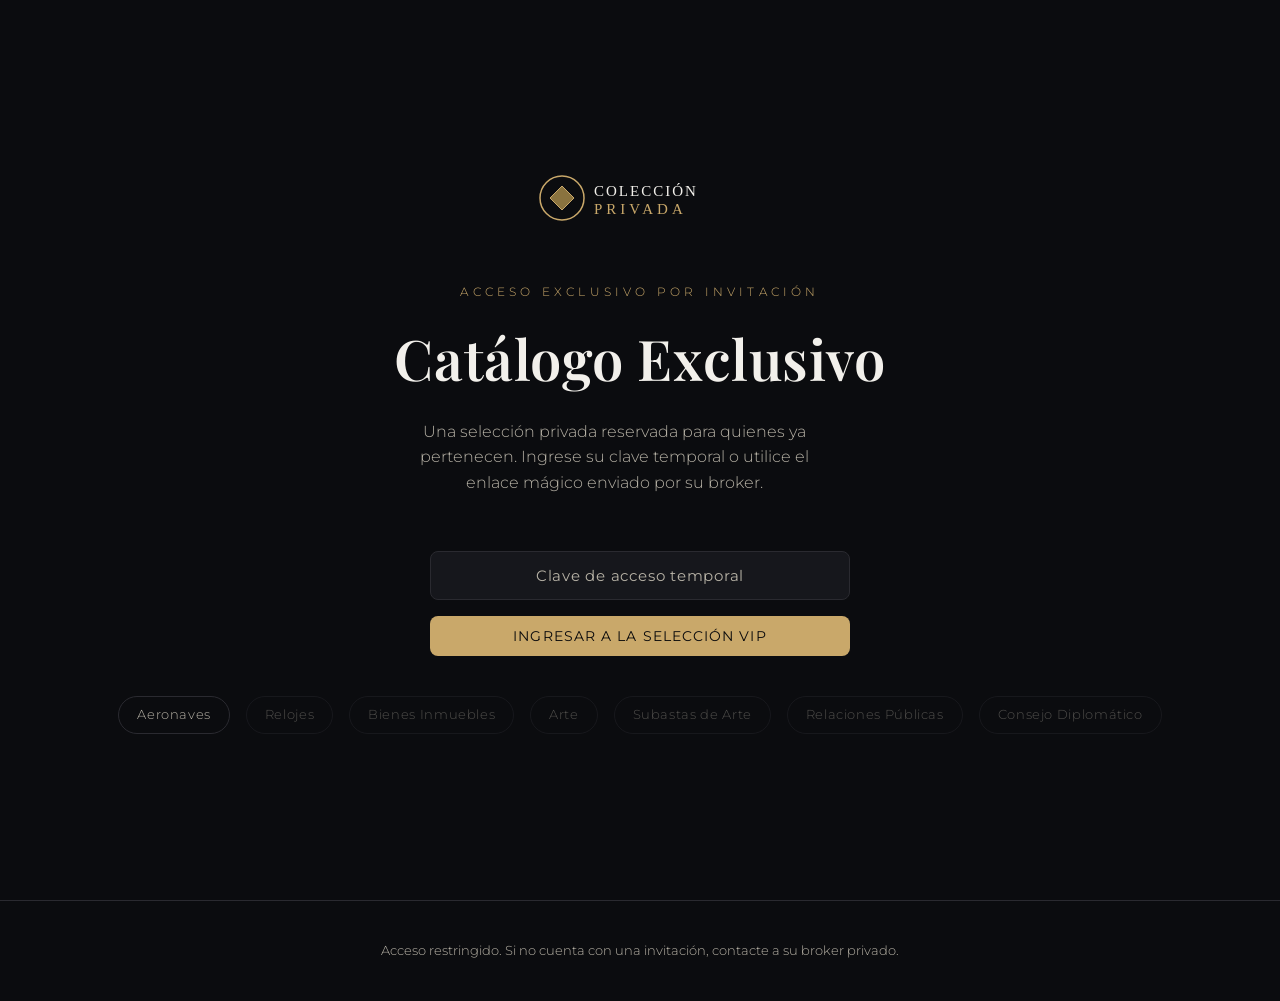
==== index.html @ b6ce3cef "feat: setup inicial, master sql script, portada vip y deploy configurado Co-Authored-By: Claude Sonn" ====
<!DOCTYPE html>
<html lang="es" class="tema-noche-forzado">
<head>
    <meta charset="UTF-8">
    <meta name="viewport" content="width=device-width, initial-scale=1.0">
    <title>Acceso Privado · Catálogo Exclusivo</title>
    <meta name="description" content="Plataforma de acceso exclusivo por invitación. Colección Privada para clientes VIP.">
    <link rel="icon" href="favicon.ico">

    <link rel="preconnect" href="https://fonts.googleapis.com">
    <link rel="preconnect" href="https://fonts.gstatic.com" crossorigin>
    <link href="https://fonts.googleapis.com/css2?family=Playfair+Display:wght@500;600;700&family=Montserrat:wght@300;400;500&display=swap" rel="stylesheet">

    <link rel="preload" href="assets/css/main.css" as="style">
    <link rel="stylesheet" href="assets/css/main.css">
</head>
<body>

    <main class="acceso-vip">

        <img class="acceso-vip__logo" src="assets/img/logo.svg" alt="Colección Privada" loading="eager" width="220" height="64">

        <div>
            <p class="acceso-vip__eyebrow">Acceso exclusivo por invitación</p>
            <h1 class="acceso-vip__title">Catálogo Exclusivo</h1>
            <p class="acceso-vip__subtitle">Una selección privada reservada para quienes ya pertenecen. Ingrese su clave temporal o utilice el enlace mágico enviado por su broker.</p>
        </div>

        <form class="form-acceso" action="#" method="post" autocomplete="off">
            <input class="form-acceso__input" type="text" name="pin" placeholder="Clave de acceso temporal" maxlength="12" required>
            <button class="btn-vip form-acceso__submit" type="submit">Ingresar a la Selección VIP</button>
        </form>

        <nav class="categorias-vip" aria-label="Categorías de la Colección Privada">
            <a class="categorias-vip__chip" href="catalogo/aeronaves.php">Aeronaves</a>
            <span class="categorias-vip__chip" aria-disabled="true">Relojes</span>
            <span class="categorias-vip__chip" aria-disabled="true">Bienes Inmuebles</span>
            <span class="categorias-vip__chip" aria-disabled="true">Arte</span>
            <span class="categorias-vip__chip" aria-disabled="true">Subastas de Arte</span>
            <span class="categorias-vip__chip" aria-disabled="true">Relaciones Públicas</span>
            <span class="categorias-vip__chip" aria-disabled="true">Consejo Diplomático</span>
        </nav>

    </main>

    <footer class="site-footer">
        Acceso restringido. Si no cuenta con una invitación, contacte a su broker privado.
    </footer>

</body>
</html>
---- assets/css/main.css ----
/* =============================================================================
   assets/css/main.css — Yahain (público: Catálogo Exclusivo / Colección Privada)
   Mobile-First | ARF-Grid (Adaptive Responsive Flex) | Modo Oscuro fluido
   Mandamiento #1: nacer para celular, sin anchos fijos en contenedores.
   Mandamiento #3: contraste mínimo WCAG 4.5:1.
   Prohibido: !important, estilos inline.
   ============================================================================= */

:root {
    /* Paleta Día — marfil / oro rosado (FODA specs: institucional, Bienes Raíces) */
    --color-bg: #faf7f2;
    --color-bg-alt: #f1ebe1;
    --color-text: #2b2620;
    --color-text-muted: #6b6255;
    --color-primary: #2b2620;
    --color-accent: #b08d57;
    --color-accent-soft: #d9c4a3;
    --color-border: #e3d9c8;

    --font-serif: "Playfair Display", "Cormorant Garamond", Georgia, serif;
    --font-sans: "Montserrat", "Lato", system-ui, -apple-system, "Segoe UI", sans-serif;

    --space-xs: 0.5rem;
    --space-sm: 1rem;
    --space-md: 1.5rem;
    --space-lg: 2.5rem;
    --space-xl: 4rem;
    --radius: 0.5rem;
    --container-max: 1400px;
}

@media (prefers-color-scheme: dark) {
    :root {
        /* Paleta Noche — ónix / oro clásico (FODA specs: Aeronaves, Arte, Relojes) */
        --color-bg: #0a0a0c;
        --color-bg-alt: #15151a;
        --color-text: #f2f0eb;
        --color-text-muted: #b7b2a6;
        --color-primary: #f2f0eb;
        --color-accent: #c9a86a;
        --color-accent-soft: #8a733f;
        --color-border: #2a2a30;
    }
}

/* ── MODO NOCHE FORZADO ────────────────────────────────────────────────────
   Para vistas que deben transmitir misterio/exclusividad sin depender de la
   preferencia del sistema del visitante (ej. portada de acceso VIP). */
:root.tema-noche-forzado {
    --color-bg: #0b0c0f;
    --color-bg-alt: #16171c;
    --color-text: #f2f0eb;
    --color-text-muted: #b7b2a6;
    --color-primary: #f2f0eb;
    --color-accent: #c9a86a;
    --color-accent-soft: #8a733f;
    --color-border: #2a2a30;
}

* {
    box-sizing: border-box;
}

body {
    margin: 0;
    background-color: var(--color-bg);
    color: var(--color-text);
    font-family: var(--font-sans);
    font-weight: 300;
    line-height: 1.6;
    -webkit-font-smoothing: antialiased;
}

h1, h2, h3, h4 {
    font-family: var(--font-serif);
    font-weight: 600;
    letter-spacing: 0.01em;
    margin: 0 0 var(--space-sm);
}

img,
video {
    max-width: 100%;
    height: auto;
}

/* ── CONTENEDOR MAESTRO: ancho fluido con tope vía variable nativa ───────── */
.container {
    width: 100%;
    max-width: var(--container-max);
    margin-inline: auto;
    padding-inline: var(--space-md);
}

/* ── ARF-GRID (Adaptive Responsive Foundation): 100% responsivo, cero px fijos */
.arf-grid {
    display: flex;
    flex-wrap: wrap;
    justify-content: center;
    align-items: stretch;
    gap: var(--space-md);
    width: 100%;
    padding: var(--space-md);
}

.arf-grid > * {
    flex: 1 1 100%;
}

@media (min-width: 640px) {
    .arf-grid > .arf-col-2 {
        flex: 1 1 calc(50% - var(--space-md));
    }
}

@media (min-width: 960px) {
    .arf-grid > .arf-col-3 {
        flex: 1 1 calc(33.333% - var(--space-md));
    }
    .arf-grid > .arf-col-4 {
        flex: 1 1 calc(25% - var(--space-md));
    }
}

.card {
    background-color: var(--color-bg-alt);
    border: 1px solid var(--color-border);
    border-radius: var(--radius);
    padding: var(--space-md);
}

/* ── HEADER: marca minimalista ────────────────────────────────────────────── */
.site-header {
    display: flex;
    flex-wrap: wrap;
    align-items: center;
    justify-content: space-between;
    gap: var(--space-sm);
    padding: var(--space-md);
    border-bottom: 1px solid var(--color-border);
}

.site-header__brand {
    font-family: var(--font-serif);
    font-size: 1.25rem;
    letter-spacing: 0.08em;
    text-transform: uppercase;
    color: var(--color-text);
    text-decoration: none;
}

.site-header__tagline {
    font-size: 0.75rem;
    letter-spacing: 0.15em;
    text-transform: uppercase;
    color: var(--color-accent);
}

/* ── HERO DE PRODUCTO: imagen a sangre + overlay de texto ────────────────── */
.producto-hero {
    position: relative;
    width: 100%;
    aspect-ratio: 16 / 9;
    overflow: hidden;
    border-radius: var(--radius);
    margin-top: var(--space-lg);
}

/* ── UTILIDADES DE MAQUETACIÓN (evitan estilos inline) ────────────────────── */
.arf-grid--align-top {
    align-items: flex-start;
}

.u-mt-sm {
    margin-top: var(--space-sm);
}

.u-mt-lg {
    margin-top: var(--space-lg);
}

.u-text-muted {
    color: var(--color-text-muted);
}

.producto-hero img {
    width: 100%;
    height: 100%;
    object-fit: cover;
}

.producto-hero__overlay {
    position: absolute;
    inset: 0;
    display: flex;
    flex-direction: column;
    justify-content: flex-end;
    padding: var(--space-lg) var(--space-md);
    background: linear-gradient(180deg, rgba(10, 10, 12, 0) 40%, rgba(10, 10, 12, 0.85) 100%);
}

.producto-hero__eyebrow {
    font-size: 0.75rem;
    letter-spacing: 0.2em;
    text-transform: uppercase;
    color: var(--color-accent-soft);
    margin-bottom: var(--space-xs);
}

.producto-hero__title {
    color: #f2f0eb;
    margin: 0;
    font-size: clamp(1.75rem, 4vw, 3rem);
}

.producto-hero__subtitle {
    color: #e3d9c8;
    margin-top: var(--space-xs);
    font-weight: 300;
}

/* ── GALERÍA DE PRODUCTO: reutiliza .arf-grid, tarjetas con aspect-ratio ──── */
.producto-galeria .arf-grid > * {
    aspect-ratio: 4 / 3;
    overflow: hidden;
    border-radius: var(--radius);
}

.producto-galeria img {
    width: 100%;
    height: 100%;
    object-fit: cover;
    transition: transform 0.35s ease;
}

.producto-galeria img:hover {
    transform: scale(1.04);
}

/* ── FICHA TÉCNICA ─────────────────────────────────────────────────────────── */
.producto-specs {
    border-collapse: collapse;
    width: 100%;
}

.producto-specs th,
.producto-specs td {
    text-align: left;
    padding: var(--space-sm) 0;
    border-bottom: 1px solid var(--color-border);
    font-weight: 300;
}

.producto-specs th {
    width: 45%;
    color: var(--color-text-muted);
    font-weight: 400;
    text-transform: uppercase;
    font-size: 0.75rem;
    letter-spacing: 0.05em;
}

/* ── BADGE DE ESTATUS ──────────────────────────────────────────────────────── */
.badge-estatus {
    display: inline-block;
    padding: 0.35em 0.9em;
    border: 1px solid var(--color-accent);
    border-radius: 999px;
    color: var(--color-accent);
    font-size: 0.75rem;
    letter-spacing: 0.1em;
    text-transform: uppercase;
}

/* ── CTA VIP ───────────────────────────────────────────────────────────────── */
.btn-vip {
    display: inline-block;
    padding: 0.9em 2em;
    background-color: var(--color-accent);
    color: #0a0a0c;
    border: none;
    border-radius: var(--radius);
    font-family: var(--font-sans);
    font-size: 0.85rem;
    letter-spacing: 0.08em;
    text-transform: uppercase;
    text-decoration: none;
    cursor: pointer;
}

.btn-vip:hover {
    background-color: var(--color-accent-soft);
}

/* ── PIE DE PÁGINA ─────────────────────────────────────────────────────────── */
.site-footer {
    padding: var(--space-lg) var(--space-md);
    text-align: center;
    color: var(--color-text-muted);
    font-size: 0.8rem;
    border-top: 1px solid var(--color-border);
}

/* ── PORTADA VIP (index) ───────────────────────────────────────────────────── */
.acceso-vip {
    min-height: 100svh;
    display: flex;
    flex-direction: column;
    justify-content: center;
    align-items: center;
    text-align: center;
    padding: var(--space-lg) var(--space-md);
    gap: var(--space-lg);
}

.acceso-vip__logo {
    width: 100%;
    max-width: 220px;
    height: auto;
}

.acceso-vip__eyebrow {
    font-size: 0.75rem;
    letter-spacing: 0.35em;
    text-transform: uppercase;
    color: var(--color-accent);
}

.acceso-vip__title {
    font-size: clamp(2rem, 6vw, 3.5rem);
    margin: 0;
}

.acceso-vip__subtitle {
    max-width: 40ch;
    color: var(--color-text-muted);
    font-weight: 300;
}

/* ── FORMULARIO DE ACCESO (PIN / enlace mágico) ───────────────────────────── */
.form-acceso {
    display: flex;
    flex-wrap: wrap;
    justify-content: center;
    gap: var(--space-sm);
    width: 100%;
    max-width: 420px;
}

.form-acceso__input {
    flex: 1 1 100%;
    max-width: 100%;
    padding: 0.9em 1.1em;
    background-color: var(--color-bg-alt);
    border: 1px solid var(--color-border);
    border-radius: var(--radius);
    color: var(--color-text);
    font-family: var(--font-sans);
    font-size: 0.95rem;
    letter-spacing: 0.15em;
    text-align: center;
    text-transform: uppercase;
}

.form-acceso__input::placeholder {
    color: var(--color-text-muted);
    letter-spacing: 0.05em;
    text-transform: none;
}

.form-acceso__input:focus {
    outline: none;
    border-color: var(--color-accent);
}

.form-acceso__submit {
    flex: 1 1 100%;
}

/* ── CHIPS DE CATEGORÍAS (accesos secundarios a la Selección VIP) ─────────── */
.categorias-vip {
    display: flex;
    flex-wrap: wrap;
    justify-content: center;
    gap: var(--space-sm);
    max-width: var(--container-max);
}

.categorias-vip__chip {
    padding: 0.6em 1.4em;
    border: 1px solid var(--color-border);
    border-radius: 999px;
    color: var(--color-text-muted);
    font-size: 0.8rem;
    letter-spacing: 0.05em;
    text-decoration: none;
    transition: border-color 0.25s ease, color 0.25s ease;
}

.categorias-vip__chip:hover {
    border-color: var(--color-accent);
    color: var(--color-accent);
}

.categorias-vip__chip[aria-disabled="true"] {
    pointer-events: none;
    opacity: 0.4;
}
---- assets/css/main.css ----
/* =============================================================================
   assets/css/main.css — Yahain (público: Catálogo Exclusivo / Colección Privada)
   Mobile-First | ARF-Grid (Adaptive Responsive Flex) | Modo Oscuro fluido
   Mandamiento #1: nacer para celular, sin anchos fijos en contenedores.
   Mandamiento #3: contraste mínimo WCAG 4.5:1.
   Prohibido: !important, estilos inline.
   ============================================================================= */

:root {
    /* Paleta Día — marfil / oro rosado (FODA specs: institucional, Bienes Raíces) */
    --color-bg: #faf7f2;
    --color-bg-alt: #f1ebe1;
    --color-text: #2b2620;
    --color-text-muted: #6b6255;
    --color-primary: #2b2620;
    --color-accent: #b08d57;
    --color-accent-soft: #d9c4a3;
    --color-border: #e3d9c8;

    --font-serif: "Playfair Display", "Cormorant Garamond", Georgia, serif;
    --font-sans: "Montserrat", "Lato", system-ui, -apple-system, "Segoe UI", sans-serif;

    --space-xs: 0.5rem;
    --space-sm: 1rem;
    --space-md: 1.5rem;
    --space-lg: 2.5rem;
    --space-xl: 4rem;
    --radius: 0.5rem;
    --container-max: 1400px;
}

@media (prefers-color-scheme: dark) {
    :root {
        /* Paleta Noche — ónix / oro clásico (FODA specs: Aeronaves, Arte, Relojes) */
        --color-bg: #0a0a0c;
        --color-bg-alt: #15151a;
        --color-text: #f2f0eb;
        --color-text-muted: #b7b2a6;
        --color-primary: #f2f0eb;
        --color-accent: #c9a86a;
        --color-accent-soft: #8a733f;
        --color-border: #2a2a30;
    }
}

/* ── MODO NOCHE FORZADO ────────────────────────────────────────────────────
   Para vistas que deben transmitir misterio/exclusividad sin depender de la
   preferencia del sistema del visitante (ej. portada de acceso VIP). */
:root.tema-noche-forzado {
    --color-bg: #0b0c0f;
    --color-bg-alt: #16171c;
    --color-text: #f2f0eb;
    --color-text-muted: #b7b2a6;
    --color-primary: #f2f0eb;
    --color-accent: #c9a86a;
    --color-accent-soft: #8a733f;
    --color-border: #2a2a30;
}

* {
    box-sizing: border-box;
}

body {
    margin: 0;
    background-color: var(--color-bg);
    color: var(--color-text);
    font-family: var(--font-sans);
    font-weight: 300;
    line-height: 1.6;
    -webkit-font-smoothing: antialiased;
}

h1, h2, h3, h4 {
    font-family: var(--font-serif);
    font-weight: 600;
    letter-spacing: 0.01em;
    margin: 0 0 var(--space-sm);
}

img,
video {
    max-width: 100%;
    height: auto;
}

/* ── CONTENEDOR MAESTRO: ancho fluido con tope vía variable nativa ───────── */
.container {
    width: 100%;
    max-width: var(--container-max);
    margin-inline: auto;
    padding-inline: var(--space-md);
}

/* ── ARF-GRID (Adaptive Responsive Foundation): 100% responsivo, cero px fijos */
.arf-grid {
    display: flex;
    flex-wrap: wrap;
    justify-content: center;
    align-items: stretch;
    gap: var(--space-md);
    width: 100%;
    padding: var(--space-md);
}

.arf-grid > * {
    flex: 1 1 100%;
}

@media (min-width: 640px) {
    .arf-grid > .arf-col-2 {
        flex: 1 1 calc(50% - var(--space-md));
    }
}

@media (min-width: 960px) {
    .arf-grid > .arf-col-3 {
        flex: 1 1 calc(33.333% - var(--space-md));
    }
    .arf-grid > .arf-col-4 {
        flex: 1 1 calc(25% - var(--space-md));
    }
}

.card {
    background-color: var(--color-bg-alt);
    border: 1px solid var(--color-border);
    border-radius: var(--radius);
    padding: var(--space-md);
}

/* ── HEADER: marca minimalista ────────────────────────────────────────────── */
.site-header {
    display: flex;
    flex-wrap: wrap;
    align-items: center;
    justify-content: space-between;
    gap: var(--space-sm);
    padding: var(--space-md);
    border-bottom: 1px solid var(--color-border);
}

.site-header__brand {
    font-family: var(--font-serif);
    font-size: 1.25rem;
    letter-spacing: 0.08em;
    text-transform: uppercase;
    color: var(--color-text);
    text-decoration: none;
}

.site-header__tagline {
    font-size: 0.75rem;
    letter-spacing: 0.15em;
    text-transform: uppercase;
    color: var(--color-accent);
}

/* ── HERO DE PRODUCTO: imagen a sangre + overlay de texto ────────────────── */
.producto-hero {
    position: relative;
    width: 100%;
    aspect-ratio: 16 / 9;
    overflow: hidden;
    border-radius: var(--radius);
    margin-top: var(--space-lg);
}

/* ── UTILIDADES DE MAQUETACIÓN (evitan estilos inline) ────────────────────── */
.arf-grid--align-top {
    align-items: flex-start;
}

.u-mt-sm {
    margin-top: var(--space-sm);
}

.u-mt-lg {
    margin-top: var(--space-lg);
}

.u-text-muted {
    color: var(--color-text-muted);
}

.producto-hero img {
    width: 100%;
    height: 100%;
    object-fit: cover;
}

.producto-hero__overlay {
    position: absolute;
    inset: 0;
    display: flex;
    flex-direction: column;
    justify-content: flex-end;
    padding: var(--space-lg) var(--space-md);
    background: linear-gradient(180deg, rgba(10, 10, 12, 0) 40%, rgba(10, 10, 12, 0.85) 100%);
}

.producto-hero__eyebrow {
    font-size: 0.75rem;
    letter-spacing: 0.2em;
    text-transform: uppercase;
    color: var(--color-accent-soft);
    margin-bottom: var(--space-xs);
}

.producto-hero__title {
    color: #f2f0eb;
    margin: 0;
    font-size: clamp(1.75rem, 4vw, 3rem);
}

.producto-hero__subtitle {
    color: #e3d9c8;
    margin-top: var(--space-xs);
    font-weight: 300;
}

/* ── GALERÍA DE PRODUCTO: reutiliza .arf-grid, tarjetas con aspect-ratio ──── */
.producto-galeria .arf-grid > * {
    aspect-ratio: 4 / 3;
    overflow: hidden;
    border-radius: var(--radius);
}

.producto-galeria img {
    width: 100%;
    height: 100%;
    object-fit: cover;
    transition: transform 0.35s ease;
}

.producto-galeria img:hover {
    transform: scale(1.04);
}

/* ── FICHA TÉCNICA ─────────────────────────────────────────────────────────── */
.producto-specs {
    border-collapse: collapse;
    width: 100%;
}

.producto-specs th,
.producto-specs td {
    text-align: left;
    padding: var(--space-sm) 0;
    border-bottom: 1px solid var(--color-border);
    font-weight: 300;
}

.producto-specs th {
    width: 45%;
    color: var(--color-text-muted);
    font-weight: 400;
    text-transform: uppercase;
    font-size: 0.75rem;
    letter-spacing: 0.05em;
}

/* ── BADGE DE ESTATUS ──────────────────────────────────────────────────────── */
.badge-estatus {
    display: inline-block;
    padding: 0.35em 0.9em;
    border: 1px solid var(--color-accent);
    border-radius: 999px;
    color: var(--color-accent);
    font-size: 0.75rem;
    letter-spacing: 0.1em;
    text-transform: uppercase;
}

/* ── CTA VIP ───────────────────────────────────────────────────────────────── */
.btn-vip {
    display: inline-block;
    padding: 0.9em 2em;
    background-color: var(--color-accent);
    color: #0a0a0c;
    border: none;
    border-radius: var(--radius);
    font-family: var(--font-sans);
    font-size: 0.85rem;
    letter-spacing: 0.08em;
    text-transform: uppercase;
    text-decoration: none;
    cursor: pointer;
}

.btn-vip:hover {
    background-color: var(--color-accent-soft);
}

/* ── PIE DE PÁGINA ─────────────────────────────────────────────────────────── */
.site-footer {
    padding: var(--space-lg) var(--space-md);
    text-align: center;
    color: var(--color-text-muted);
    font-size: 0.8rem;
    border-top: 1px solid var(--color-border);
}

/* ── PORTADA VIP (index) ───────────────────────────────────────────────────── */
.acceso-vip {
    min-height: 100svh;
    display: flex;
    flex-direction: column;
    justify-content: center;
    align-items: center;
    text-align: center;
    padding: var(--space-lg) var(--space-md);
    gap: var(--space-lg);
}

.acceso-vip__logo {
    width: 100%;
    max-width: 220px;
    height: auto;
}

.acceso-vip__eyebrow {
    font-size: 0.75rem;
    letter-spacing: 0.35em;
    text-transform: uppercase;
    color: var(--color-accent);
}

.acceso-vip__title {
    font-size: clamp(2rem, 6vw, 3.5rem);
    margin: 0;
}

.acceso-vip__subtitle {
    max-width: 40ch;
    color: var(--color-text-muted);
    font-weight: 300;
}

/* ── FORMULARIO DE ACCESO (PIN / enlace mágico) ───────────────────────────── */
.form-acceso {
    display: flex;
    flex-wrap: wrap;
    justify-content: center;
    gap: var(--space-sm);
    width: 100%;
    max-width: 420px;
}

.form-acceso__input {
    flex: 1 1 100%;
    max-width: 100%;
    padding: 0.9em 1.1em;
    background-color: var(--color-bg-alt);
    border: 1px solid var(--color-border);
    border-radius: var(--radius);
    color: var(--color-text);
    font-family: var(--font-sans);
    font-size: 0.95rem;
    letter-spacing: 0.15em;
    text-align: center;
    text-transform: uppercase;
}

.form-acceso__input::placeholder {
    color: var(--color-text-muted);
    letter-spacing: 0.05em;
    text-transform: none;
}

.form-acceso__input:focus {
    outline: none;
    border-color: var(--color-accent);
}

.form-acceso__submit {
    flex: 1 1 100%;
}

/* ── CHIPS DE CATEGORÍAS (accesos secundarios a la Selección VIP) ─────────── */
.categorias-vip {
    display: flex;
    flex-wrap: wrap;
    justify-content: center;
    gap: var(--space-sm);
    max-width: var(--container-max);
}

.categorias-vip__chip {
    padding: 0.6em 1.4em;
    border: 1px solid var(--color-border);
    border-radius: 999px;
    color: var(--color-text-muted);
    font-size: 0.8rem;
    letter-spacing: 0.05em;
    text-decoration: none;
    transition: border-color 0.25s ease, color 0.25s ease;
}

.categorias-vip__chip:hover {
    border-color: var(--color-accent);
    color: var(--color-accent);
}

.categorias-vip__chip[aria-disabled="true"] {
    pointer-events: none;
    opacity: 0.4;
}
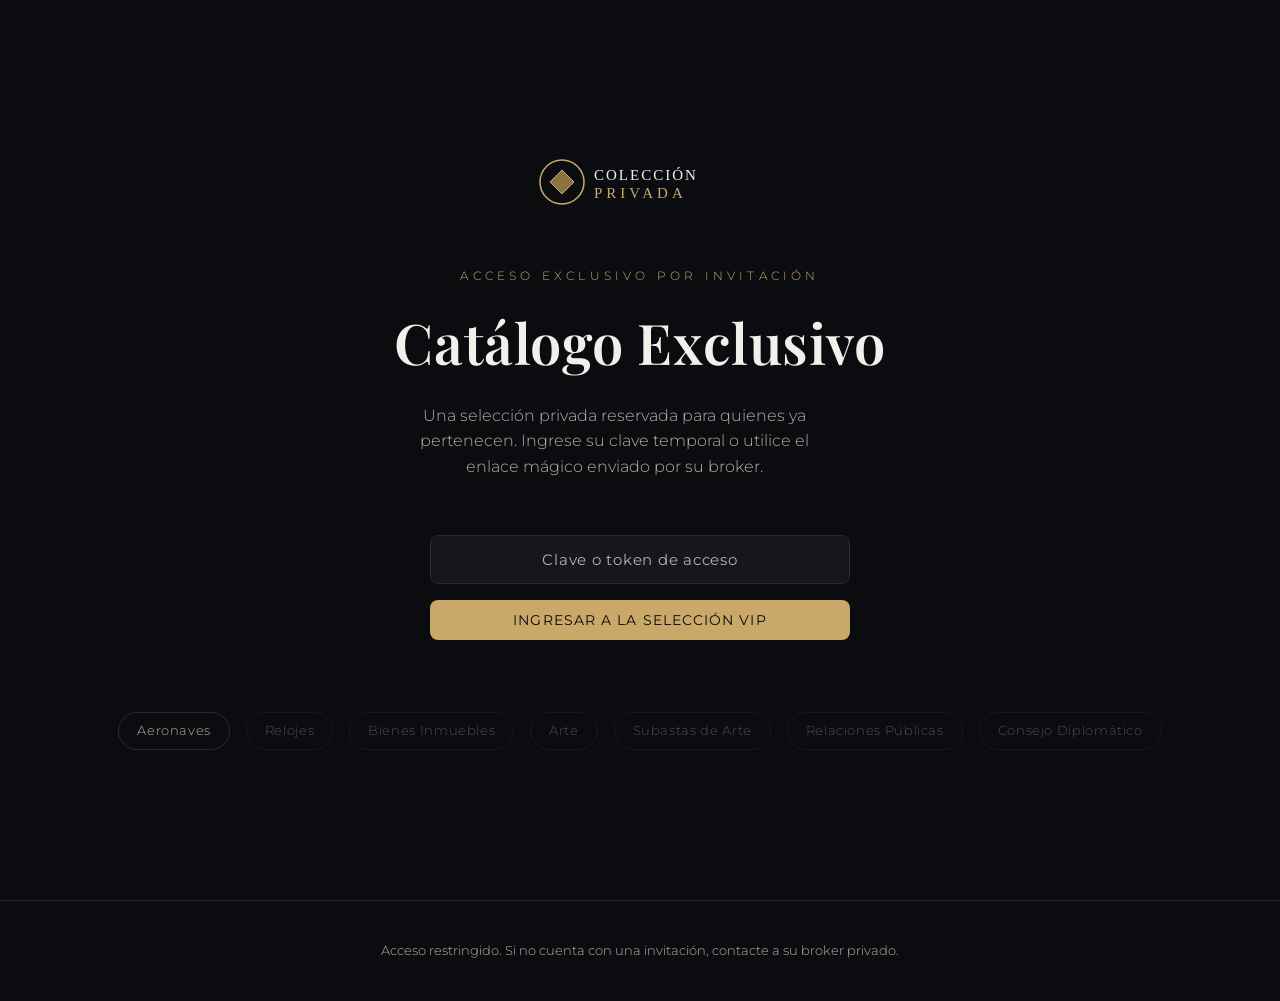
==== commit a9514b9f: "feat: motor de tokens efimeros, validacion vip y auditoria activity_logs Co-Authored-By: Claude Sonn" ====
--- a/index.html
+++ b/index.html
@@ -26,9 +26,10 @@
             <p class="acceso-vip__subtitle">Una selección privada reservada para quienes ya pertenecen. Ingrese su clave temporal o utilice el enlace mágico enviado por su broker.</p>
         </div>
 
-        <form class="form-acceso" action="#" method="post" autocomplete="off">
-            <input class="form-acceso__input" type="text" name="pin" placeholder="Clave de acceso temporal" maxlength="12" required>
+        <form class="form-acceso" id="form-acceso-vip" action="#" method="post" autocomplete="off">
+            <input class="form-acceso__input" type="text" name="token" id="input-token-vip" placeholder="Clave o token de acceso" maxlength="64" required>
             <button class="btn-vip form-acceso__submit" type="submit">Ingresar a la Selección VIP</button>
+            <p class="form-acceso__mensaje u-text-muted" id="mensaje-acceso-vip" role="status"></p>
         </form>
 
         <nav class="categorias-vip" aria-label="Categorías de la Colección Privada">
@@ -47,5 +48,6 @@
         Acceso restringido. Si no cuenta con una invitación, contacte a su broker privado.
     </footer>
 
+    <script src="assets/js/acceso_login.js" defer></script>
 </body>
 </html>
--- a/assets/css/main.css
+++ b/assets/css/main.css
@@ -377,6 +377,13 @@
     flex: 1 1 100%;
 }
 
+.form-acceso__mensaje {
+    flex: 1 1 100%;
+    margin: 0;
+    min-height: 1.2em;
+    font-size: 0.85rem;
+}
+
 /* ── CHIPS DE CATEGORÍAS (accesos secundarios a la Selección VIP) ─────────── */
 .categorias-vip {
     display: flex;
--- a/assets/css/main.css
+++ b/assets/css/main.css
@@ -377,6 +377,13 @@
     flex: 1 1 100%;
 }
 
+.form-acceso__mensaje {
+    flex: 1 1 100%;
+    margin: 0;
+    min-height: 1.2em;
+    font-size: 0.85rem;
+}
+
 /* ── CHIPS DE CATEGORÍAS (accesos secundarios a la Selección VIP) ─────────── */
 .categorias-vip {
     display: flex;
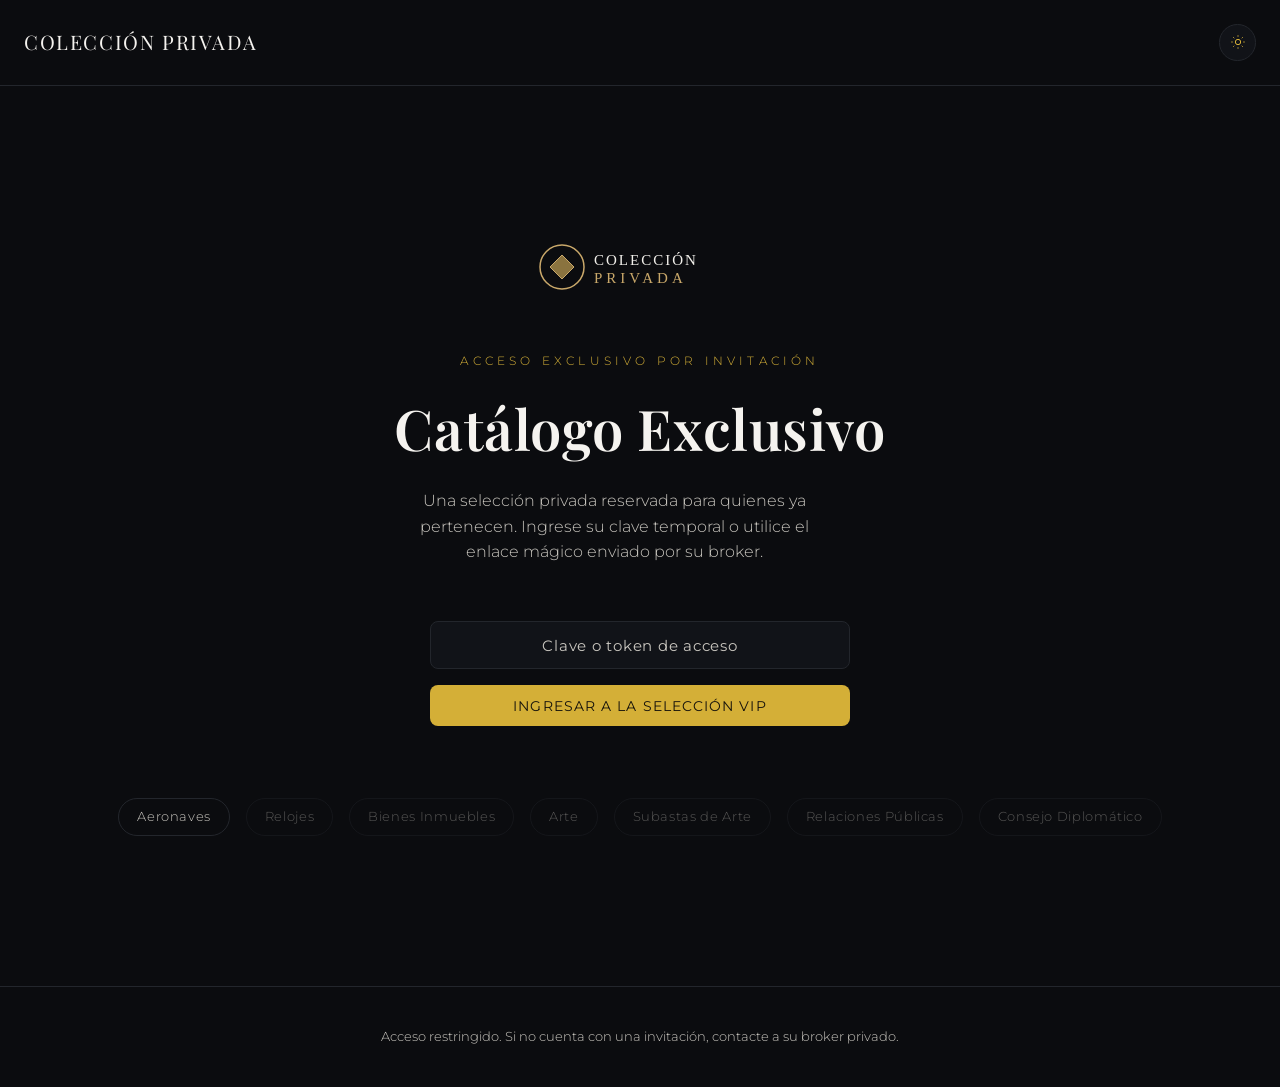
==== commit a0198322: "feat: mobile-first arf-grid audit, back-to-top button, day/night luxury toggle & db healthcheck Co-A" ====
--- a/index.html
+++ b/index.html
@@ -1,5 +1,5 @@
 <!DOCTYPE html>
-<html lang="es" class="tema-noche-forzado">
+<html lang="es">
 <head>
     <meta charset="UTF-8">
     <meta name="viewport" content="width=device-width, initial-scale=1.0">
@@ -13,8 +13,24 @@
 
     <link rel="preload" href="assets/css/main.css" as="style">
     <link rel="stylesheet" href="assets/css/main.css">
+    <script src="assets/js/theme_init.js"></script>
 </head>
 <body>
+
+    <header class="site-header">
+        <span class="site-header__brand">Colección Privada</span>
+        <div class="site-header__acciones">
+            <button class="theme-toggle" id="theme-toggle" type="button" aria-label="Cambiar tema">
+                <svg class="theme-toggle__icon-sol" viewBox="0 0 24 24" fill="none" stroke="currentColor" stroke-width="1.5" aria-hidden="true">
+                    <circle cx="12" cy="12" r="4"></circle>
+                    <path d="M12 2v2M12 20v2M4.93 4.93l1.41 1.41M17.66 17.66l1.41 1.41M2 12h2M20 12h2M4.93 19.07l1.41-1.41M17.66 6.34l1.41-1.41"></path>
+                </svg>
+                <svg class="theme-toggle__icon-luna" viewBox="0 0 24 24" fill="none" stroke="currentColor" stroke-width="1.5" aria-hidden="true">
+                    <path d="M21 12.79A9 9 0 1 1 11.21 3 7 7 0 0 0 21 12.79Z"></path>
+                </svg>
+            </button>
+        </div>
+    </header>
 
     <main class="acceso-vip">
 
@@ -48,6 +64,13 @@
         Acceso restringido. Si no cuenta con una invitación, contacte a su broker privado.
     </footer>
 
+    <button class="btn-volver-arriba" id="btn-volver-arriba" type="button" aria-label="Volver arriba">
+        <svg viewBox="0 0 24 24" fill="none" stroke="currentColor" stroke-width="2" aria-hidden="true">
+            <path d="M12 19V5M5 12l7-7 7 7"></path>
+        </svg>
+    </button>
+
+    <script src="assets/js/main.js" defer></script>
     <script src="assets/js/acceso_login.js" defer></script>
 </body>
 </html>
--- a/assets/css/main.css
+++ b/assets/css/main.css
@@ -7,15 +7,17 @@
    ============================================================================= */
 
 :root {
-    /* Paleta Día — marfil / oro rosado (FODA specs: institucional, Bienes Raíces) */
-    --color-bg: #faf7f2;
-    --color-bg-alt: #f1ebe1;
-    --color-text: #2b2620;
-    --color-text-muted: #6b6255;
-    --color-primary: #2b2620;
-    --color-accent: #b08d57;
-    --color-accent-soft: #d9c4a3;
-    --color-border: #e3d9c8;
+    /* Paleta Noche — Ónix & Oro Satinado (predeterminada — assets/js/theme_init.js
+       aplica [data-theme] desde localStorage antes del primer paint). */
+    --color-bg: #0b0c0f;
+    --color-bg-alt: #111318;
+    --color-text: #f5f3ef;
+    --color-text-muted: #c9c6bf;
+    --color-primary: #f5f3ef;
+    --color-accent: #d4af37;
+    --color-accent-soft: #c5a059;
+    --color-border: #23262c;
+    --color-on-accent: #16130c;
 
     --font-serif: "Playfair Display", "Cormorant Garamond", Georgia, serif;
     --font-sans: "Montserrat", "Lato", system-ui, -apple-system, "Segoe UI", sans-serif;
@@ -29,32 +31,17 @@
     --container-max: 1400px;
 }
 
-@media (prefers-color-scheme: dark) {
-    :root {
-        /* Paleta Noche — ónix / oro clásico (FODA specs: Aeronaves, Arte, Relojes) */
-        --color-bg: #0a0a0c;
-        --color-bg-alt: #15151a;
-        --color-text: #f2f0eb;
-        --color-text-muted: #b7b2a6;
-        --color-primary: #f2f0eb;
-        --color-accent: #c9a86a;
-        --color-accent-soft: #8a733f;
-        --color-border: #2a2a30;
-    }
-}
-
-/* ── MODO NOCHE FORZADO ────────────────────────────────────────────────────
-   Para vistas que deben transmitir misterio/exclusividad sin depender de la
-   preferencia del sistema del visitante (ej. portada de acceso VIP). */
-:root.tema-noche-forzado {
-    --color-bg: #0b0c0f;
-    --color-bg-alt: #16171c;
-    --color-text: #f2f0eb;
-    --color-text-muted: #b7b2a6;
-    --color-primary: #f2f0eb;
-    --color-accent: #c9a86a;
-    --color-accent-soft: #8a733f;
-    --color-border: #2a2a30;
+/* ── MODO DÍA — Marfil & Oro Rosado / Bronce ──────────────────────────────── */
+:root[data-theme="light"] {
+    --color-bg: #fbf9f5;
+    --color-bg-alt: #f4f0ea;
+    --color-text: #1a1a1a;
+    --color-text-muted: #5a564f;
+    --color-primary: #1a1a1a;
+    --color-accent: #b87333;
+    --color-accent-soft: #c48b71;
+    --color-border: #e6ddd1;
+    --color-on-accent: #fbf9f5;
 }
 
 * {
@@ -140,6 +127,13 @@
     border-bottom: 1px solid var(--color-border);
 }
 
+.site-header__acciones {
+    display: flex;
+    flex-wrap: wrap;
+    align-items: center;
+    gap: var(--space-sm);
+}
+
 .site-header__brand {
     font-family: var(--font-serif);
     font-size: 1.25rem;
@@ -183,6 +177,10 @@
     color: var(--color-text-muted);
 }
 
+.u-text-small {
+    font-size: 0.8rem;
+}
+
 .producto-hero img {
     width: 100%;
     height: 100%;
@@ -238,6 +236,11 @@
 }
 
 /* ── FICHA TÉCNICA ─────────────────────────────────────────────────────────── */
+.producto-specs-wrap {
+    width: 100%;
+    overflow-x: auto;
+}
+
 .producto-specs {
     border-collapse: collapse;
     width: 100%;
@@ -277,7 +280,7 @@
     display: inline-block;
     padding: 0.9em 2em;
     background-color: var(--color-accent);
-    color: #0a0a0c;
+    color: var(--color-on-accent);
     border: none;
     border-radius: var(--radius);
     font-family: var(--font-sans);
@@ -413,3 +416,171 @@
     pointer-events: none;
     opacity: 0.4;
 }
+
+/* ── PANEL DE BROKER ──────────────────────────────────────────────────────── */
+.panel-broker {
+    max-width: 640px;
+    margin-inline: auto;
+    width: 100%;
+}
+
+.panel-broker__campo {
+    display: flex;
+    flex-direction: column;
+    gap: 0.4em;
+    margin-bottom: var(--space-sm);
+    text-align: left;
+}
+
+.panel-broker__campo label {
+    font-size: 0.8rem;
+    letter-spacing: 0.05em;
+    color: var(--color-text-muted);
+    text-transform: uppercase;
+}
+
+.panel-broker__campo input,
+.panel-broker__campo select {
+    padding: 0.8em 1em;
+    background-color: var(--color-bg-alt);
+    border: 1px solid var(--color-border);
+    border-radius: var(--radius);
+    color: var(--color-text);
+    font-family: var(--font-sans);
+    font-size: 0.95rem;
+}
+
+.panel-broker__campo input:focus,
+.panel-broker__campo select:focus {
+    outline: none;
+    border-color: var(--color-accent);
+}
+
+.panel-broker__fila-doble {
+    display: flex;
+    flex-wrap: wrap;
+    gap: var(--space-sm);
+}
+
+.panel-broker__fila-doble > .panel-broker__campo {
+    flex: 1 1 220px;
+}
+
+.panel-broker__resultado {
+    display: flex;
+    flex-direction: column;
+    gap: var(--space-sm);
+    padding: var(--space-md);
+    margin-top: var(--space-md);
+    background-color: var(--color-bg-alt);
+    border: 1px solid var(--color-accent);
+    border-radius: var(--radius);
+}
+
+.panel-broker__resultado-url {
+    word-break: break-all;
+    font-size: 0.85rem;
+    color: var(--color-accent);
+}
+
+.panel-broker__acciones {
+    display: flex;
+    flex-wrap: wrap;
+    gap: var(--space-sm);
+}
+
+.btn-vip--secundario {
+    background-color: transparent;
+    border: 1px solid var(--color-accent);
+    color: var(--color-accent);
+}
+
+.btn-vip--secundario:hover {
+    background-color: var(--color-accent);
+    color: var(--color-on-accent);
+}
+
+.btn-vip:disabled {
+    opacity: 0.5;
+    cursor: not-allowed;
+}
+
+/* ── SWITCH DÍA / NOCHE ────────────────────────────────────────────────────── */
+.theme-toggle {
+    display: inline-flex;
+    align-items: center;
+    justify-content: center;
+    width: 2.75em;
+    height: 2.75em;
+    border: 1px solid var(--color-border);
+    border-radius: 50%;
+    background-color: var(--color-bg-alt);
+    color: var(--color-accent);
+    cursor: pointer;
+    transition: border-color 0.25s ease, transform 0.2s ease;
+    flex-shrink: 0;
+}
+
+.theme-toggle:hover {
+    border-color: var(--color-accent);
+    transform: rotate(12deg);
+}
+
+.theme-toggle svg {
+    width: 1.2em;
+    height: 1.2em;
+}
+
+.theme-toggle__icon-luna {
+    display: none;
+}
+
+:root[data-theme="light"] .theme-toggle__icon-sol {
+    display: none;
+}
+
+:root[data-theme="light"] .theme-toggle__icon-luna {
+    display: block;
+}
+
+/* ── BOTÓN FLOTANTE "VOLVER ARRIBA" ──────────────────────────────────────────
+   Efecto cristal (backdrop-filter). Aparece con fade-in tras 300px de scroll. */
+.btn-volver-arriba {
+    position: fixed;
+    right: var(--space-md);
+    bottom: var(--space-md);
+    width: 3em;
+    height: 3em;
+    display: flex;
+    align-items: center;
+    justify-content: center;
+    border: 1px solid var(--color-accent);
+    border-radius: 50%;
+    background-color: rgba(20, 18, 14, 0.55); /* fallback si color-mix() no está soportado */
+    background-color: color-mix(in srgb, var(--color-bg) 55%, transparent);
+    backdrop-filter: blur(10px);
+    -webkit-backdrop-filter: blur(10px);
+    color: var(--color-accent);
+    cursor: pointer;
+    z-index: 40;
+    opacity: 0;
+    pointer-events: none;
+    transform: translateY(0.75em);
+    transition: opacity 0.3s ease, transform 0.3s ease, background-color 0.25s ease, color 0.25s ease;
+}
+
+.btn-volver-arriba.is-visible {
+    opacity: 1;
+    pointer-events: auto;
+    transform: translateY(0);
+}
+
+.btn-volver-arriba:hover {
+    background-color: var(--color-accent);
+    color: var(--color-on-accent);
+}
+
+.btn-volver-arriba svg {
+    width: 1.3em;
+    height: 1.3em;
+}
--- a/assets/css/main.css
+++ b/assets/css/main.css
@@ -7,15 +7,17 @@
    ============================================================================= */
 
 :root {
-    /* Paleta Día — marfil / oro rosado (FODA specs: institucional, Bienes Raíces) */
-    --color-bg: #faf7f2;
-    --color-bg-alt: #f1ebe1;
-    --color-text: #2b2620;
-    --color-text-muted: #6b6255;
-    --color-primary: #2b2620;
-    --color-accent: #b08d57;
-    --color-accent-soft: #d9c4a3;
-    --color-border: #e3d9c8;
+    /* Paleta Noche — Ónix & Oro Satinado (predeterminada — assets/js/theme_init.js
+       aplica [data-theme] desde localStorage antes del primer paint). */
+    --color-bg: #0b0c0f;
+    --color-bg-alt: #111318;
+    --color-text: #f5f3ef;
+    --color-text-muted: #c9c6bf;
+    --color-primary: #f5f3ef;
+    --color-accent: #d4af37;
+    --color-accent-soft: #c5a059;
+    --color-border: #23262c;
+    --color-on-accent: #16130c;
 
     --font-serif: "Playfair Display", "Cormorant Garamond", Georgia, serif;
     --font-sans: "Montserrat", "Lato", system-ui, -apple-system, "Segoe UI", sans-serif;
@@ -29,32 +31,17 @@
     --container-max: 1400px;
 }
 
-@media (prefers-color-scheme: dark) {
-    :root {
-        /* Paleta Noche — ónix / oro clásico (FODA specs: Aeronaves, Arte, Relojes) */
-        --color-bg: #0a0a0c;
-        --color-bg-alt: #15151a;
-        --color-text: #f2f0eb;
-        --color-text-muted: #b7b2a6;
-        --color-primary: #f2f0eb;
-        --color-accent: #c9a86a;
-        --color-accent-soft: #8a733f;
-        --color-border: #2a2a30;
-    }
-}
-
-/* ── MODO NOCHE FORZADO ────────────────────────────────────────────────────
-   Para vistas que deben transmitir misterio/exclusividad sin depender de la
-   preferencia del sistema del visitante (ej. portada de acceso VIP). */
-:root.tema-noche-forzado {
-    --color-bg: #0b0c0f;
-    --color-bg-alt: #16171c;
-    --color-text: #f2f0eb;
-    --color-text-muted: #b7b2a6;
-    --color-primary: #f2f0eb;
-    --color-accent: #c9a86a;
-    --color-accent-soft: #8a733f;
-    --color-border: #2a2a30;
+/* ── MODO DÍA — Marfil & Oro Rosado / Bronce ──────────────────────────────── */
+:root[data-theme="light"] {
+    --color-bg: #fbf9f5;
+    --color-bg-alt: #f4f0ea;
+    --color-text: #1a1a1a;
+    --color-text-muted: #5a564f;
+    --color-primary: #1a1a1a;
+    --color-accent: #b87333;
+    --color-accent-soft: #c48b71;
+    --color-border: #e6ddd1;
+    --color-on-accent: #fbf9f5;
 }
 
 * {
@@ -140,6 +127,13 @@
     border-bottom: 1px solid var(--color-border);
 }
 
+.site-header__acciones {
+    display: flex;
+    flex-wrap: wrap;
+    align-items: center;
+    gap: var(--space-sm);
+}
+
 .site-header__brand {
     font-family: var(--font-serif);
     font-size: 1.25rem;
@@ -183,6 +177,10 @@
     color: var(--color-text-muted);
 }
 
+.u-text-small {
+    font-size: 0.8rem;
+}
+
 .producto-hero img {
     width: 100%;
     height: 100%;
@@ -238,6 +236,11 @@
 }
 
 /* ── FICHA TÉCNICA ─────────────────────────────────────────────────────────── */
+.producto-specs-wrap {
+    width: 100%;
+    overflow-x: auto;
+}
+
 .producto-specs {
     border-collapse: collapse;
     width: 100%;
@@ -277,7 +280,7 @@
     display: inline-block;
     padding: 0.9em 2em;
     background-color: var(--color-accent);
-    color: #0a0a0c;
+    color: var(--color-on-accent);
     border: none;
     border-radius: var(--radius);
     font-family: var(--font-sans);
@@ -413,3 +416,171 @@
     pointer-events: none;
     opacity: 0.4;
 }
+
+/* ── PANEL DE BROKER ──────────────────────────────────────────────────────── */
+.panel-broker {
+    max-width: 640px;
+    margin-inline: auto;
+    width: 100%;
+}
+
+.panel-broker__campo {
+    display: flex;
+    flex-direction: column;
+    gap: 0.4em;
+    margin-bottom: var(--space-sm);
+    text-align: left;
+}
+
+.panel-broker__campo label {
+    font-size: 0.8rem;
+    letter-spacing: 0.05em;
+    color: var(--color-text-muted);
+    text-transform: uppercase;
+}
+
+.panel-broker__campo input,
+.panel-broker__campo select {
+    padding: 0.8em 1em;
+    background-color: var(--color-bg-alt);
+    border: 1px solid var(--color-border);
+    border-radius: var(--radius);
+    color: var(--color-text);
+    font-family: var(--font-sans);
+    font-size: 0.95rem;
+}
+
+.panel-broker__campo input:focus,
+.panel-broker__campo select:focus {
+    outline: none;
+    border-color: var(--color-accent);
+}
+
+.panel-broker__fila-doble {
+    display: flex;
+    flex-wrap: wrap;
+    gap: var(--space-sm);
+}
+
+.panel-broker__fila-doble > .panel-broker__campo {
+    flex: 1 1 220px;
+}
+
+.panel-broker__resultado {
+    display: flex;
+    flex-direction: column;
+    gap: var(--space-sm);
+    padding: var(--space-md);
+    margin-top: var(--space-md);
+    background-color: var(--color-bg-alt);
+    border: 1px solid var(--color-accent);
+    border-radius: var(--radius);
+}
+
+.panel-broker__resultado-url {
+    word-break: break-all;
+    font-size: 0.85rem;
+    color: var(--color-accent);
+}
+
+.panel-broker__acciones {
+    display: flex;
+    flex-wrap: wrap;
+    gap: var(--space-sm);
+}
+
+.btn-vip--secundario {
+    background-color: transparent;
+    border: 1px solid var(--color-accent);
+    color: var(--color-accent);
+}
+
+.btn-vip--secundario:hover {
+    background-color: var(--color-accent);
+    color: var(--color-on-accent);
+}
+
+.btn-vip:disabled {
+    opacity: 0.5;
+    cursor: not-allowed;
+}
+
+/* ── SWITCH DÍA / NOCHE ────────────────────────────────────────────────────── */
+.theme-toggle {
+    display: inline-flex;
+    align-items: center;
+    justify-content: center;
+    width: 2.75em;
+    height: 2.75em;
+    border: 1px solid var(--color-border);
+    border-radius: 50%;
+    background-color: var(--color-bg-alt);
+    color: var(--color-accent);
+    cursor: pointer;
+    transition: border-color 0.25s ease, transform 0.2s ease;
+    flex-shrink: 0;
+}
+
+.theme-toggle:hover {
+    border-color: var(--color-accent);
+    transform: rotate(12deg);
+}
+
+.theme-toggle svg {
+    width: 1.2em;
+    height: 1.2em;
+}
+
+.theme-toggle__icon-luna {
+    display: none;
+}
+
+:root[data-theme="light"] .theme-toggle__icon-sol {
+    display: none;
+}
+
+:root[data-theme="light"] .theme-toggle__icon-luna {
+    display: block;
+}
+
+/* ── BOTÓN FLOTANTE "VOLVER ARRIBA" ──────────────────────────────────────────
+   Efecto cristal (backdrop-filter). Aparece con fade-in tras 300px de scroll. */
+.btn-volver-arriba {
+    position: fixed;
+    right: var(--space-md);
+    bottom: var(--space-md);
+    width: 3em;
+    height: 3em;
+    display: flex;
+    align-items: center;
+    justify-content: center;
+    border: 1px solid var(--color-accent);
+    border-radius: 50%;
+    background-color: rgba(20, 18, 14, 0.55); /* fallback si color-mix() no está soportado */
+    background-color: color-mix(in srgb, var(--color-bg) 55%, transparent);
+    backdrop-filter: blur(10px);
+    -webkit-backdrop-filter: blur(10px);
+    color: var(--color-accent);
+    cursor: pointer;
+    z-index: 40;
+    opacity: 0;
+    pointer-events: none;
+    transform: translateY(0.75em);
+    transition: opacity 0.3s ease, transform 0.3s ease, background-color 0.25s ease, color 0.25s ease;
+}
+
+.btn-volver-arriba.is-visible {
+    opacity: 1;
+    pointer-events: auto;
+    transform: translateY(0);
+}
+
+.btn-volver-arriba:hover {
+    background-color: var(--color-accent);
+    color: var(--color-on-accent);
+}
+
+.btn-volver-arriba svg {
+    width: 1.3em;
+    height: 1.3em;
+}
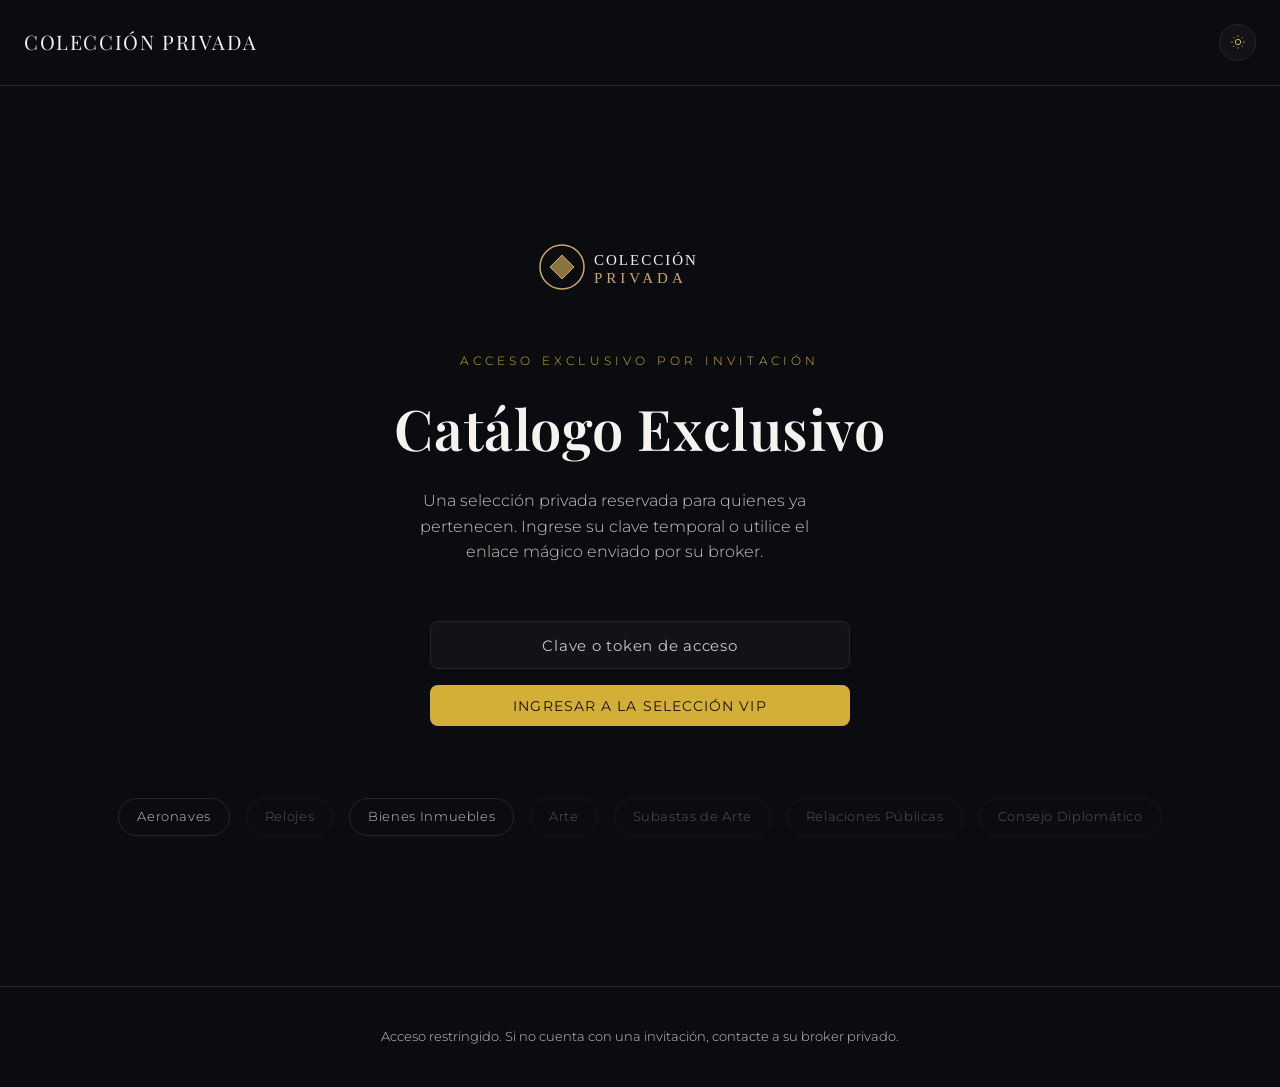
==== commit ff0bc15f: "feat: Catálogo de Terrenos YAHAIN y bugfix lightbox (ARF-GRID + ORO rules) Co-Authored-By: Claude So" ====
--- a/index.html
+++ b/index.html
@@ -51,7 +51,7 @@
         <nav class="categorias-vip" aria-label="Categorías de la Colección Privada">
             <a class="categorias-vip__chip" href="catalogo/aeronaves.php">Aeronaves</a>
             <span class="categorias-vip__chip" aria-disabled="true">Relojes</span>
-            <span class="categorias-vip__chip" aria-disabled="true">Bienes Inmuebles</span>
+            <a class="categorias-vip__chip" href="terrenos/index.html">Bienes Inmuebles</a>
             <span class="categorias-vip__chip" aria-disabled="true">Arte</span>
             <span class="categorias-vip__chip" aria-disabled="true">Subastas de Arte</span>
             <span class="categorias-vip__chip" aria-disabled="true">Relaciones Públicas</span>
--- a/assets/css/main.css
+++ b/assets/css/main.css
@@ -235,6 +235,85 @@
     transform: scale(1.04);
 }
 
+.producto-hero img,
+.producto-galeria img {
+    cursor: zoom-in;
+}
+
+/* ── LIGHTBOX DE GALERÍA (JS/CSS puro, sin librerías) ─────────────────────── */
+.lightbox {
+    position: fixed;
+    inset: 0;
+    z-index: 100;
+    display: flex;
+    align-items: center;
+    justify-content: center;
+    padding: var(--space-md);
+    background-color: rgba(5, 5, 6, 0.85);
+    backdrop-filter: blur(10px);
+    -webkit-backdrop-filter: blur(10px);
+    opacity: 0;
+    visibility: hidden;
+    transition: opacity 0.3s ease, visibility 0.3s ease;
+}
+
+.lightbox.is-open {
+    opacity: 1;
+    visibility: visible;
+}
+
+.lightbox__contenido {
+    position: relative;
+    max-width: min(100%, 1200px);
+    max-height: 90vh;
+    width: 100%;
+    display: flex;
+    align-items: center;
+    justify-content: center;
+}
+
+.lightbox__imagen {
+    max-width: 100%;
+    max-height: 90vh;
+    width: auto;
+    height: auto;
+    border: 1px solid var(--color-accent);
+    border-radius: var(--radius);
+    box-shadow: 0 0 60px rgba(212, 175, 55, 0.15);
+    cursor: default;
+}
+
+.lightbox__cerrar {
+    position: absolute;
+    top: -1.2em;
+    right: -1.2em;
+    width: 2.5em;
+    height: 2.5em;
+    display: flex;
+    align-items: center;
+    justify-content: center;
+    border: 1px solid var(--color-accent);
+    border-radius: 50%;
+    background-color: var(--color-bg-alt);
+    color: var(--color-accent);
+    font-size: 1rem;
+    line-height: 1;
+    cursor: pointer;
+    transition: background-color 0.25s ease, color 0.25s ease;
+}
+
+.lightbox__cerrar:hover {
+    background-color: var(--color-accent);
+    color: var(--color-on-accent);
+}
+
+@media (max-width: 480px) {
+    .lightbox__cerrar {
+        top: var(--space-xs);
+        right: var(--space-xs);
+    }
+}
+
 /* ── FICHA TÉCNICA ─────────────────────────────────────────────────────────── */
 .producto-specs-wrap {
     width: 100%;
@@ -584,3 +663,133 @@
     width: 1.3em;
     height: 1.3em;
 }
+
+/* ── LANDING PÚBLICA (secciones de aterrizaje sin gating VIP, ej. /terrenos/) ─ */
+.landing-hero {
+    display: flex;
+    flex-direction: column;
+    align-items: center;
+    text-align: center;
+    gap: var(--space-sm);
+    max-width: 860px;
+    margin-inline: auto;
+    padding: var(--space-xl) var(--space-md) var(--space-lg);
+}
+
+.landing-hero__eyebrow {
+    font-size: 0.75rem;
+    letter-spacing: 0.2em;
+    text-transform: uppercase;
+    color: var(--color-accent);
+}
+
+.landing-hero__title {
+    font-family: var(--font-serif);
+    font-size: clamp(2rem, 5vw, 3.25rem);
+    line-height: 1.15;
+    margin: 0;
+    color: var(--color-text);
+}
+
+.landing-hero__subtitle {
+    max-width: 60ch;
+    color: var(--color-text-muted);
+    font-weight: 300;
+}
+
+/* ── TARJETA DE TERRENO (catálogo /terrenos/) ─────────────────────────────── */
+.terreno-card {
+    display: flex;
+    flex-direction: column;
+    padding: 0;
+    overflow: hidden;
+    cursor: pointer;
+    transition: border-color 0.3s ease, transform 0.3s ease;
+}
+
+.terreno-card:hover {
+    border-color: var(--color-accent);
+    transform: translateY(-4px);
+}
+
+.terreno-card__media {
+    position: relative;
+    width: 100%;
+    aspect-ratio: 16 / 10;
+    overflow: hidden;
+    background-color: var(--color-bg-alt);
+}
+
+.terreno-card__media img {
+    width: 100%;
+    height: 100%;
+    object-fit: cover;
+    transition: transform 0.5s ease;
+}
+
+.terreno-card:hover .terreno-card__media img {
+    transform: scale(1.06);
+}
+
+.terreno-card__badge {
+    position: absolute;
+    top: var(--space-sm);
+    left: var(--space-sm);
+    background-color: var(--color-bg);
+    z-index: 2;
+}
+
+.terreno-card__body {
+    display: flex;
+    flex-direction: column;
+    gap: var(--space-xs);
+    padding: var(--space-md);
+}
+
+.terreno-card__precio {
+    font-family: var(--font-serif);
+    font-size: 1.4rem;
+    color: var(--color-accent-soft);
+}
+
+.terreno-card__titulo {
+    font-size: 1.05rem;
+    color: var(--color-text);
+    font-weight: 500;
+}
+
+.terreno-card__specs {
+    display: flex;
+    justify-content: space-between;
+    gap: var(--space-sm);
+    margin-top: var(--space-xs);
+    padding-top: var(--space-xs);
+    border-top: 1px solid var(--color-border);
+    font-size: 0.75rem;
+    color: var(--color-text-muted);
+}
+
+.terreno-card__specs strong {
+    display: block;
+    color: var(--color-text);
+    font-size: 0.85rem;
+    font-weight: 500;
+}
+
+/* ── CTA WHATSAPP (variante de .btn-vip) ──────────────────────────────────── */
+.btn-vip--whatsapp {
+    background-color: #25d366;
+    color: #06170d;
+}
+
+.btn-vip--whatsapp:hover {
+    background-color: #1eb956;
+}
+
+/* ── AVISO DE CATÁLOGO VACÍO / ERROR DE CARGA ─────────────────────────────── */
+.aviso-catalogo {
+    width: 100%;
+    text-align: center;
+    padding: var(--space-xl) var(--space-md);
+    color: var(--color-text-muted);
+}
--- a/assets/css/main.css
+++ b/assets/css/main.css
@@ -235,6 +235,85 @@
     transform: scale(1.04);
 }
 
+.producto-hero img,
+.producto-galeria img {
+    cursor: zoom-in;
+}
+
+/* ── LIGHTBOX DE GALERÍA (JS/CSS puro, sin librerías) ─────────────────────── */
+.lightbox {
+    position: fixed;
+    inset: 0;
+    z-index: 100;
+    display: flex;
+    align-items: center;
+    justify-content: center;
+    padding: var(--space-md);
+    background-color: rgba(5, 5, 6, 0.85);
+    backdrop-filter: blur(10px);
+    -webkit-backdrop-filter: blur(10px);
+    opacity: 0;
+    visibility: hidden;
+    transition: opacity 0.3s ease, visibility 0.3s ease;
+}
+
+.lightbox.is-open {
+    opacity: 1;
+    visibility: visible;
+}
+
+.lightbox__contenido {
+    position: relative;
+    max-width: min(100%, 1200px);
+    max-height: 90vh;
+    width: 100%;
+    display: flex;
+    align-items: center;
+    justify-content: center;
+}
+
+.lightbox__imagen {
+    max-width: 100%;
+    max-height: 90vh;
+    width: auto;
+    height: auto;
+    border: 1px solid var(--color-accent);
+    border-radius: var(--radius);
+    box-shadow: 0 0 60px rgba(212, 175, 55, 0.15);
+    cursor: default;
+}
+
+.lightbox__cerrar {
+    position: absolute;
+    top: -1.2em;
+    right: -1.2em;
+    width: 2.5em;
+    height: 2.5em;
+    display: flex;
+    align-items: center;
+    justify-content: center;
+    border: 1px solid var(--color-accent);
+    border-radius: 50%;
+    background-color: var(--color-bg-alt);
+    color: var(--color-accent);
+    font-size: 1rem;
+    line-height: 1;
+    cursor: pointer;
+    transition: background-color 0.25s ease, color 0.25s ease;
+}
+
+.lightbox__cerrar:hover {
+    background-color: var(--color-accent);
+    color: var(--color-on-accent);
+}
+
+@media (max-width: 480px) {
+    .lightbox__cerrar {
+        top: var(--space-xs);
+        right: var(--space-xs);
+    }
+}
+
 /* ── FICHA TÉCNICA ─────────────────────────────────────────────────────────── */
 .producto-specs-wrap {
     width: 100%;
@@ -584,3 +663,133 @@
     width: 1.3em;
     height: 1.3em;
 }
+
+/* ── LANDING PÚBLICA (secciones de aterrizaje sin gating VIP, ej. /terrenos/) ─ */
+.landing-hero {
+    display: flex;
+    flex-direction: column;
+    align-items: center;
+    text-align: center;
+    gap: var(--space-sm);
+    max-width: 860px;
+    margin-inline: auto;
+    padding: var(--space-xl) var(--space-md) var(--space-lg);
+}
+
+.landing-hero__eyebrow {
+    font-size: 0.75rem;
+    letter-spacing: 0.2em;
+    text-transform: uppercase;
+    color: var(--color-accent);
+}
+
+.landing-hero__title {
+    font-family: var(--font-serif);
+    font-size: clamp(2rem, 5vw, 3.25rem);
+    line-height: 1.15;
+    margin: 0;
+    color: var(--color-text);
+}
+
+.landing-hero__subtitle {
+    max-width: 60ch;
+    color: var(--color-text-muted);
+    font-weight: 300;
+}
+
+/* ── TARJETA DE TERRENO (catálogo /terrenos/) ─────────────────────────────── */
+.terreno-card {
+    display: flex;
+    flex-direction: column;
+    padding: 0;
+    overflow: hidden;
+    cursor: pointer;
+    transition: border-color 0.3s ease, transform 0.3s ease;
+}
+
+.terreno-card:hover {
+    border-color: var(--color-accent);
+    transform: translateY(-4px);
+}
+
+.terreno-card__media {
+    position: relative;
+    width: 100%;
+    aspect-ratio: 16 / 10;
+    overflow: hidden;
+    background-color: var(--color-bg-alt);
+}
+
+.terreno-card__media img {
+    width: 100%;
+    height: 100%;
+    object-fit: cover;
+    transition: transform 0.5s ease;
+}
+
+.terreno-card:hover .terreno-card__media img {
+    transform: scale(1.06);
+}
+
+.terreno-card__badge {
+    position: absolute;
+    top: var(--space-sm);
+    left: var(--space-sm);
+    background-color: var(--color-bg);
+    z-index: 2;
+}
+
+.terreno-card__body {
+    display: flex;
+    flex-direction: column;
+    gap: var(--space-xs);
+    padding: var(--space-md);
+}
+
+.terreno-card__precio {
+    font-family: var(--font-serif);
+    font-size: 1.4rem;
+    color: var(--color-accent-soft);
+}
+
+.terreno-card__titulo {
+    font-size: 1.05rem;
+    color: var(--color-text);
+    font-weight: 500;
+}
+
+.terreno-card__specs {
+    display: flex;
+    justify-content: space-between;
+    gap: var(--space-sm);
+    margin-top: var(--space-xs);
+    padding-top: var(--space-xs);
+    border-top: 1px solid var(--color-border);
+    font-size: 0.75rem;
+    color: var(--color-text-muted);
+}
+
+.terreno-card__specs strong {
+    display: block;
+    color: var(--color-text);
+    font-size: 0.85rem;
+    font-weight: 500;
+}
+
+/* ── CTA WHATSAPP (variante de .btn-vip) ──────────────────────────────────── */
+.btn-vip--whatsapp {
+    background-color: #25d366;
+    color: #06170d;
+}
+
+.btn-vip--whatsapp:hover {
+    background-color: #1eb956;
+}
+
+/* ── AVISO DE CATÁLOGO VACÍO / ERROR DE CARGA ─────────────────────────────── */
+.aviso-catalogo {
+    width: 100%;
+    text-align: center;
+    padding: var(--space-xl) var(--space-md);
+    color: var(--color-text-muted);
+}
